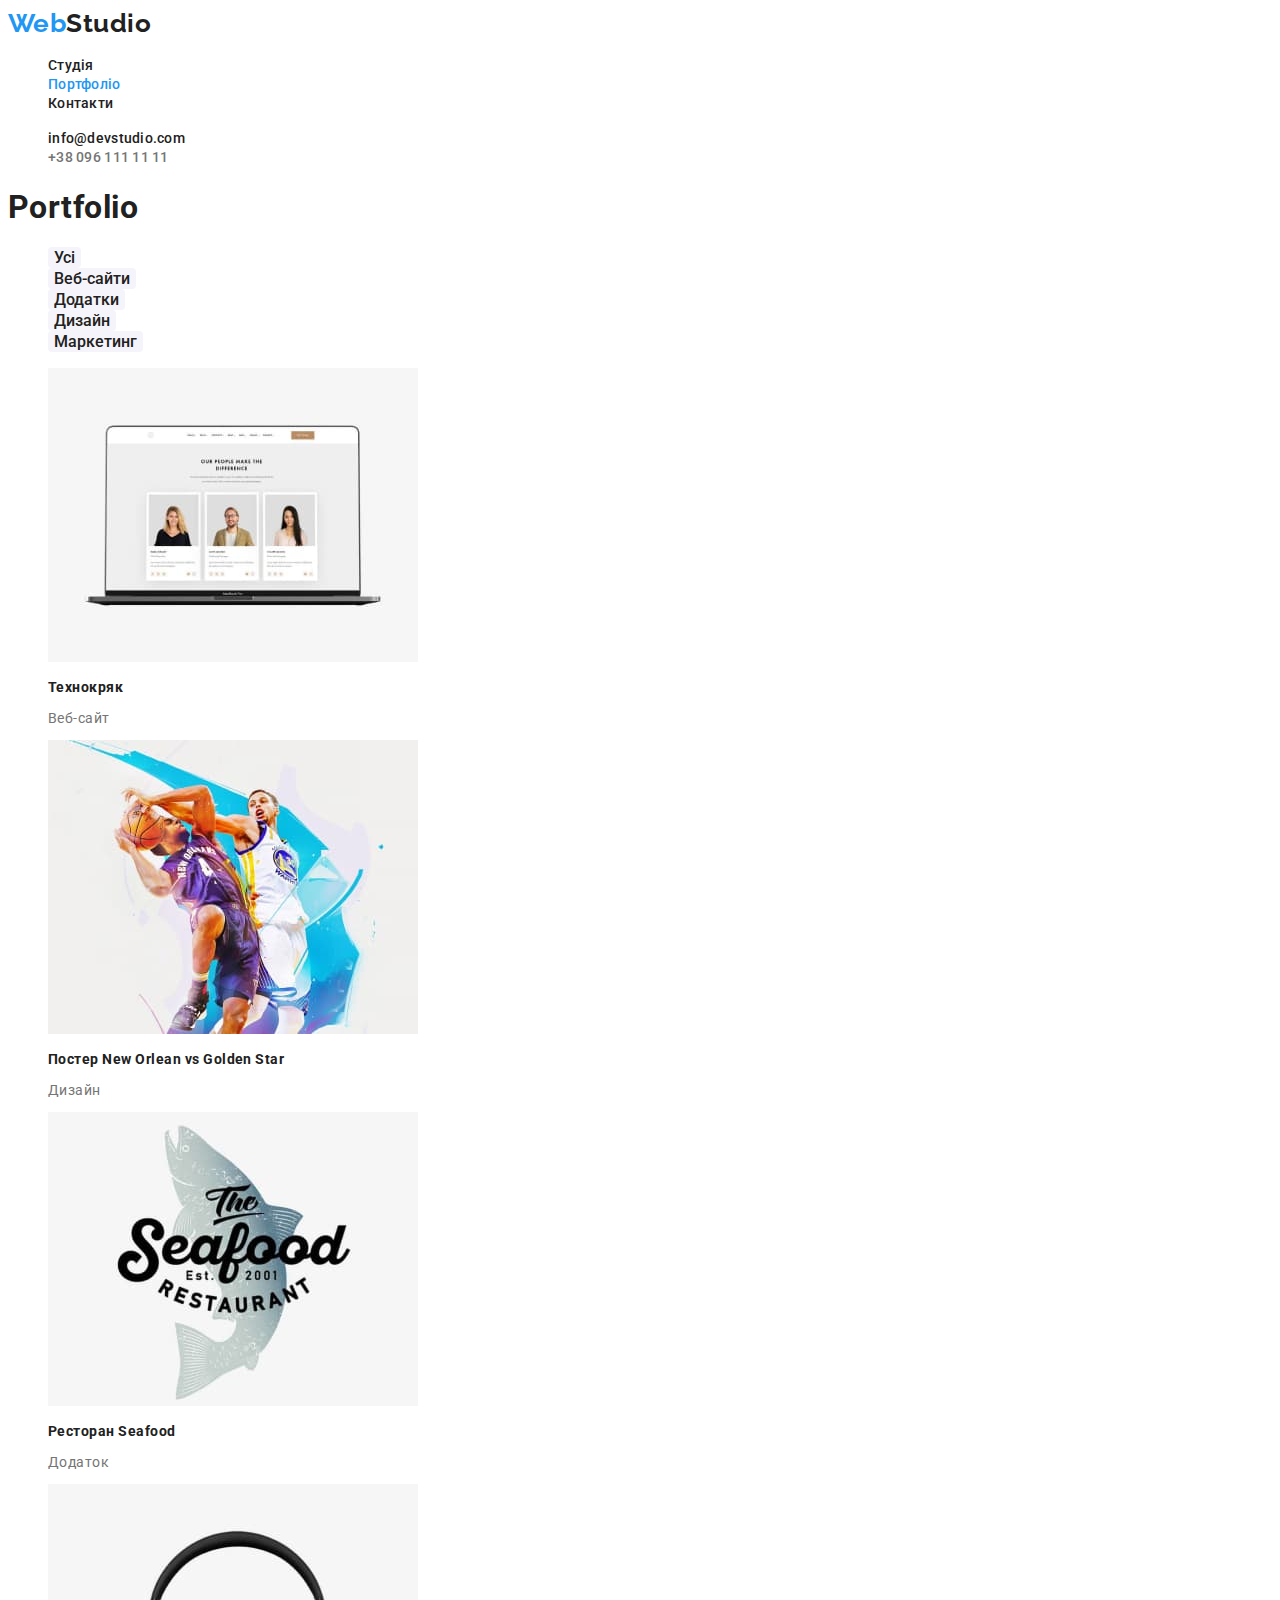
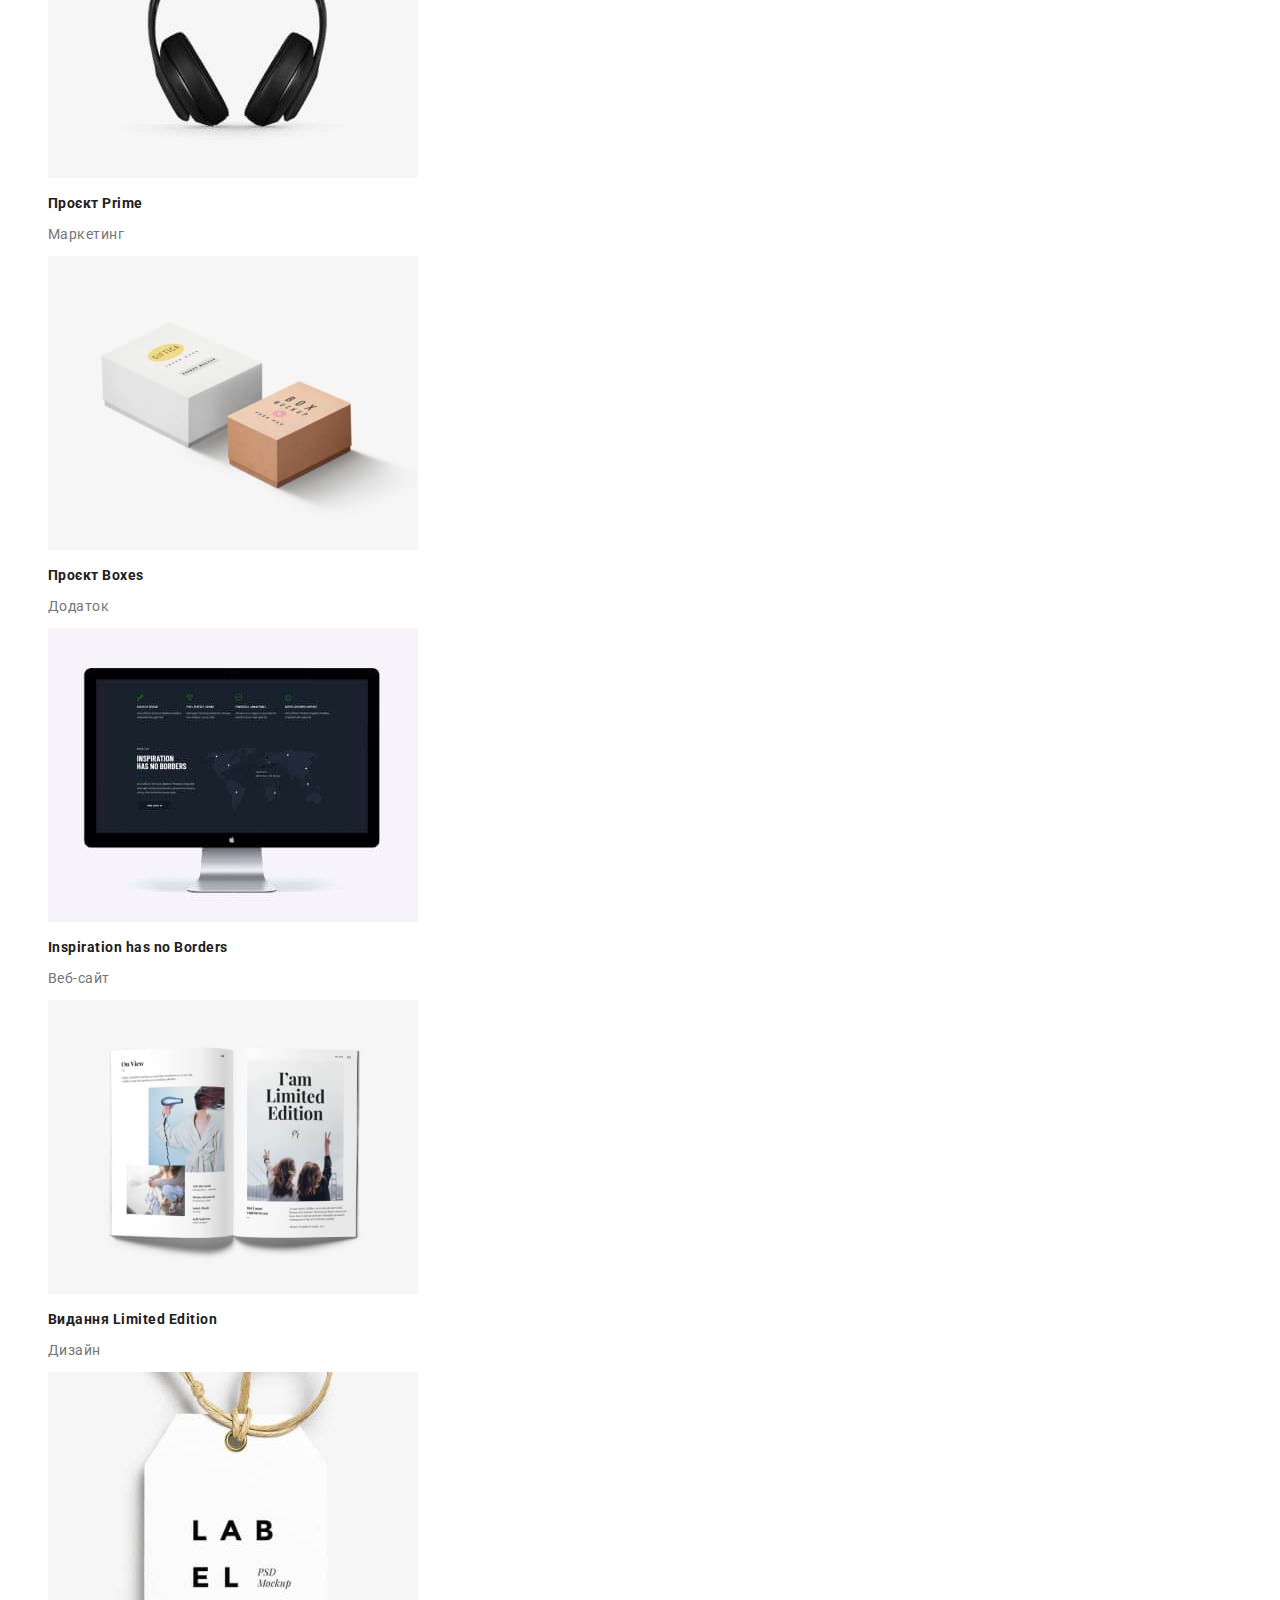
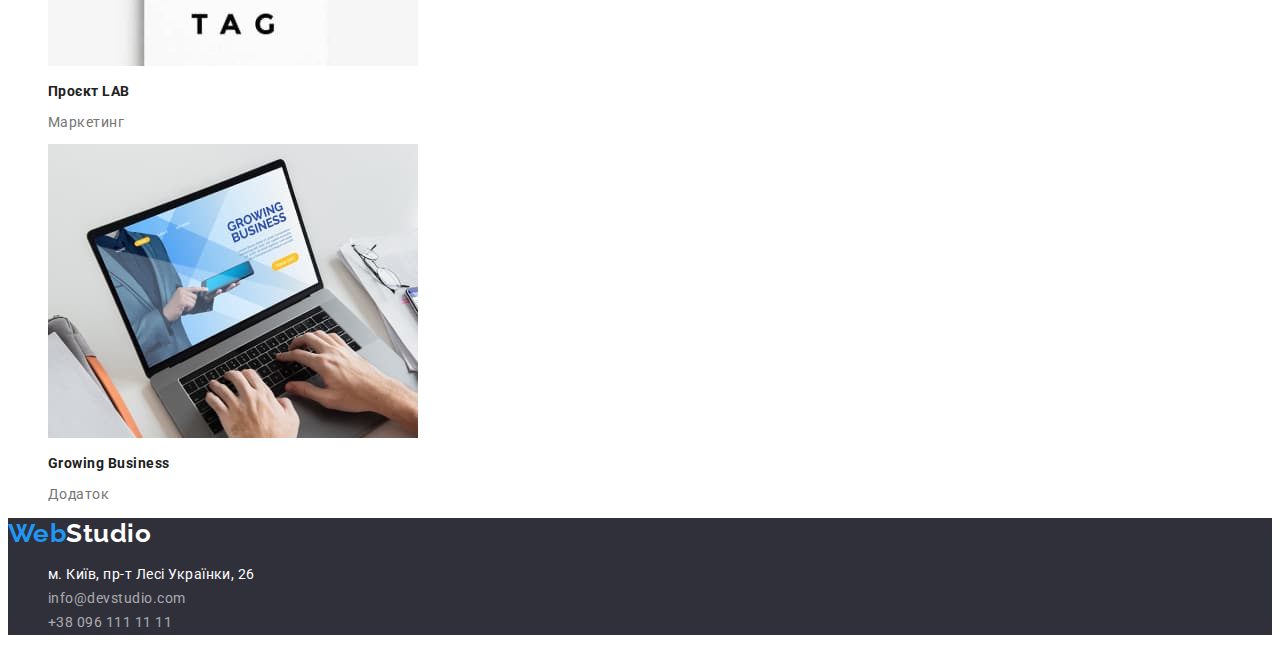
==== Portfolio.html @ ca478232 "update css" ====
<!DOCTYPE html>
<html lang="en">
  <head>
    <meta charset="UTF-8" />
    <meta http-equiv="X-UA-Compatible" content="IE=edge" />
    <meta name="viewport" content="width=device-width, initial-scale=1.0" />
    <title>Portfolio</title>
    <link
      href="https://fonts.googleapis.com/css2?family=Raleway:wght@700&family=Roboto:wght@400;500;700;900&display=swap"
      rel="stylesheet"
    />
    <link rel="stylesheet" href="css/styles.css" />
  </head>

  <body>
    <header class="page-header">
      <nav>
        <a href="./index.html" class="logo"> <span class="web">Web</span>Studio </a>

        <ul class="site-nav list">
          <li><a href="./index.html" class="link">Студія</a></li>
          <li><a href="./Portfolio.html" class="link-bright">Портфоліо</a></li>
          <li><a href="" class="link">Контакти</a></li>
        </ul>
      </nav>

      <ul class="contacts-block list">
        <li><a href="mailto:info@devstudio.com" class="contacts-mail">info@devstudio.com</a></li>
        <li><a href="tel:+380961111111" class="contacts-tel">+38 096 111 11 11</a></li>
      </ul>
    </header>

    <main>
      <section class="button-section">
        <h1>Portfolio</h1>
        <ul class="filtr list">
          <li class="filtr-item"><button class="btn" type="button">Усі</button></li>
          <li class="filtr-item"><button class="btn" type="button">Веб-сайти</button></li>
          <li class="filtr-item"><button class="btn" type="button">Додатки</button></li>
          <li class="filtr-item"><button class="btn" type="button">Дизайн</button></li>
          <li class="filtr-item"><button class="btn" type="button">Маркетинг</button></li>
        </ul>
      </section>
      <!-- Портфоліо -->
      <section class="sections">
        <ul class="sections-titl list">
          <li>
            <img src="./images/portfolio/one-our-team.jpg" alt="наша команда" width="370" />
            <h3 class="features-title">Технокряк</h3>
            <p class="features-list">Веб-сайт</p>
          </li>
          <li>
            <img src="./images/portfolio/two-poster.jpg" alt="баскетбольний постер" width="370" />
            <h3 class="features-title">Постер New Orlean vs Golden Star</h3>
            <p class="features-list">Дизайн</p>
          </li>
          <li>
            <img
              src="./images/portfolio/three-restaurant.jpg"
              alt="ресторан морскої їжі"
              width="370"
            />
            <h3 class="features-title">Ресторан Seafood</h3>
            <p class="features-list">Додаток</p>
          </li>
          <li>
            <img src="./images/portfolio/four-headphone.jpg" alt="навушники" width="370" />
            <h3 class="features-title">Проєкт Prime</h3>
            <p class="features-list">Маркетинг</p>
          </li>
          <li>
            <img src="./images/portfolio/five-boxes.jpg" alt="дві коробки" width="370" />
            <h3 class="features-title">Проєкт Boxes</h3>
            <p class="features-list">Додаток</p>
          </li>
          <li>
            <img src="./images/portfolio/six-monitor.jpg" alt="монітор" width="370" />
            <h3 class="features-title">Inspiration has no Borders</h3>
            <p class="features-list">Веб-сайт</p>
          </li>
          <li>
            <img src="./images/portfolio/seven-magazine.jpg" alt="журнал" width="370" />
            <h3 class="features-title">Видання Limited Edition</h3>
            <p class="features-list">Дизайн</p>
          </li>
          <li>
            <img src="./images/portfolio/eight-lab-el-tag.jpg" alt="лабораторія тег" width="370" />
            <h3 class="features-title">Проєкт LAB</h3>
            <p class="features-list">Маркетинг</p>
          </li>
          <li>
            <img src="./images/portfolio/nine-noutbook.jpg" alt="ноутбук" width="370" />
            <h3 class="features-title">Growing Business</h3>
            <p class="features-list">Додаток</p>
          </li>
        </ul>
      </section>
    </main>

    <footer class="footer">
      <a href="./index.html" class="logo"> <span class="web">Web</span>Studio</a>
      <address class="address">
        <ul class="address list">
          <li class="address-item">
            <a
              href="https://goo.gl/maps/YVuSFA7WmC1A45kF6"
              target="_blank"
              rel="noopener noreferrer nofollow"
              class="address-link"
            >
              м. Київ, пр-т Лесі Українки, 26</a
            >
          </li>
          <li>
            <a href="mailto:info@devstudio.com" class="footer-contacts">info@devstudio.com</a>
          </li>
          <li>
            <a href="tel:+380961111111" class="footer-contacts">+38 096 111 11 11</a>
          </li>
        </ul>
      </address>
    </footer>
  </body>
</html>
---- css/styles.css ----
:root {
  --primary-text-color: #212121;
  --title-text-color: #757575;
  --accent-color: #2196f3;
  --primary-white-color: #ffffff;
}

/* основной #212121*/
/* вторичный #757575*/
/* синий #2196F3*/
/* белый #FFFFFF*/
/* прозрачность rgba(255, 255, 255, 0.6)*/

/* для сброса стиля элемента */
.list {
  list-style: none;
}

body {
  background-color: var(--primary-white-color);
  color: var(--primary-text-color);
  font-family: 'Roboto', sans-serif;
  letter-spacing: 0.03em;
}

/* header-logo */

.logo {
  color: var(--primary-text-color);
  font-family: 'Raleway', sans-serif;
  font-weight: 700;
  font-size: 26px;
  line-height: 1.2;
  text-decoration: none;
}

.web {
  color: var(--accent-color);
}

/* header-navigation */
.site-nav .link-bright {
  color: var(--accent-color);

  font-weight: 500;
  font-size: 14px;
  line-height: 1.14;
  letter-spacing: 0.02em;
  text-decoration: none;
}

.site-nav .link-bright:hover,
.site-nav .link-bright:focus {
  color: #212121;
}

.site-nav .link {
  color: var(--primary-text-color);

  font-weight: 500;
  font-size: 14px;
  line-height: 1.14;
  letter-spacing: 0.02em;
  text-decoration: none;
}

.site-nav .link:hover,
.site-nav .link:focus {
  color: var(--accent-color);
}

/* header contacts */
.contacts-block .contacts-mail {
  color: var(--primary-text-color);

  font-weight: 500;
  font-size: 14px;
  line-height: 1.14;
  letter-spacing: 0.02em;
  text-decoration: none;
}

.contacts-block .contacts-mail:hover,
.contacts-block .contacts-mail:focus {
  color: var(--accent-color);
}

.contacts-block .contacts-tel {
  color: #757575;

  font-weight: 500;
  font-size: 14px;
  line-height: 1.14;
  letter-spacing: 0.02em;
  text-decoration: none;
}

.contacts-block .contacts-tel:hover,
.contacts-block .contacts-tel:focus {
  color: var(--accent-color);
}

/* hero */
.hero {
  background: #2f303a;
}
.hero-title {
  color: #ffffff;

  font-weight: 900;
  font-size: 44px;
  line-height: 1.36;
  text-align: center;
  letter-spacing: 0.06em;
}
.hero-button {
  background: var(--accent-color);
  color: var(--primary-white-color);

  font-family: inherit;
  font-style: normal;
  font-weight: 700;
  font-size: 16px;
  line-height: 1.88;

  border-width: 0;
  border-radius: 4px;
}

/* section */

.sections-title {
  color: var(--primary-text-color);

  font-weight: 700;
  font-size: 36px;
  line-height: 1.17px;
  text-align: center;
}
.features-title {
  color: var(--primary-text-color);

  font-weight: 700;
  font-size: 14px;
  line-height: 1.14;
}
.features-list {
  color: var(--title-text-color);

  font-weight: 400;
  font-size: 14px;
  line-height: 1.71x;
}

.team-title {
  color: var(--primary-text-color);

  font-weight: 500;
  font-size: 16px;
  line-height: 1.19;
  text-align: center;
}

.team-list {
  color: var(--title-text-color);

  font-weight: 400;
  font-size: 16px;
  line-height: 1.19;
  text-align: center;
}

/* Кнопки в портфоліо */
.btn {
  background-color: #f5f4fa;
  color: var(--primary-text-color);

  font-family: inherit;
  font-weight: 500;
  font-size: 16px;
  line-height: 1.63x;

  border-width: 0;
  border-radius: 4px;
}

.btn:hover,
.btn:focus {
  background-color: var(--accent-color);
  color: #ffffff;
}

/* footer */
.footer {
  background-color: #2f303a;
}
.footer .logo {
  color: #ffffff;
}

/* address */

.address {
  font-family: 'Roboto';
  font-style: normal;
  font-weight: 400;
  font-size: 14px;
  line-height: 1.71;
}
.address-link {
  color: #ffffff;
  text-decoration: none;
}

.address-link:hover,
.address-link:focus {
  color: var(--accent-color);
}
.footer-contacts {
  text-decoration: none;
  color: rgba(255, 255, 255, 0.6);
}
.footer-contacts:hover,
.footer-contacts:focus {
  color: var(--accent-color);
}
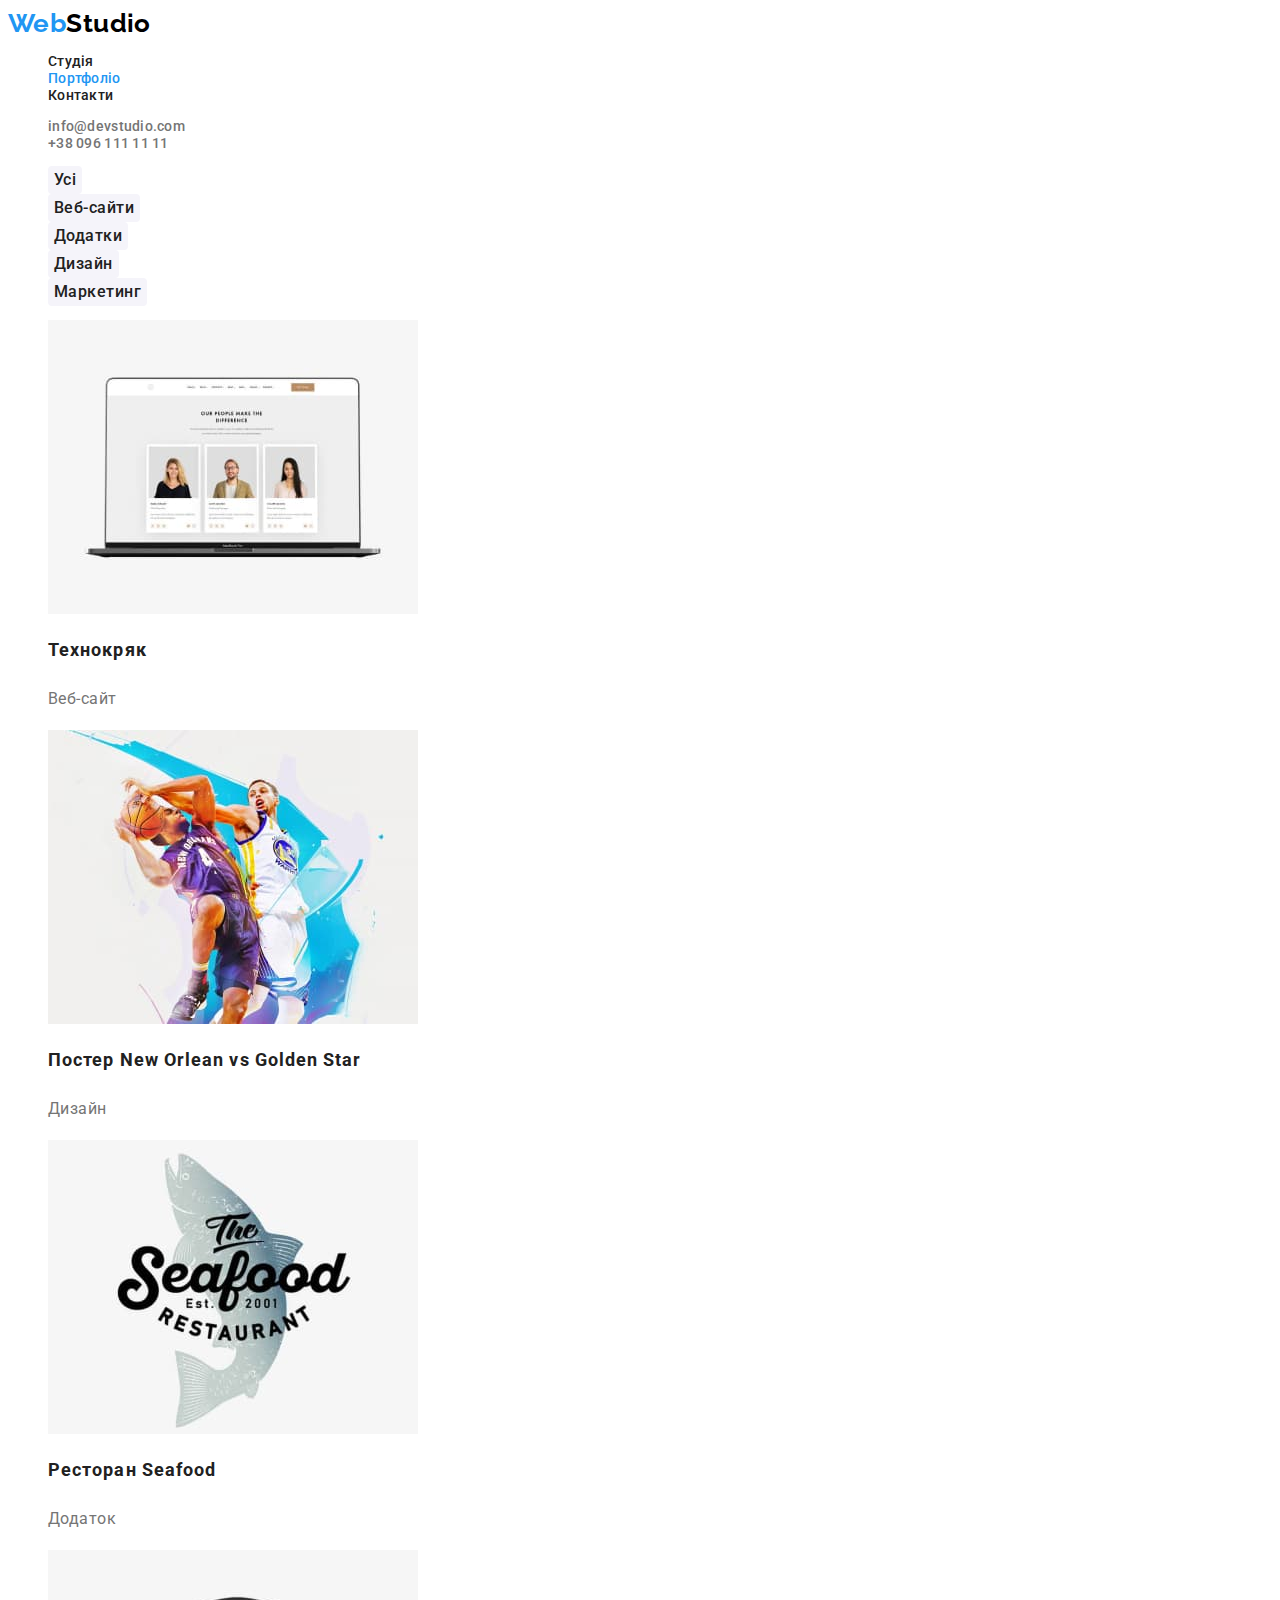
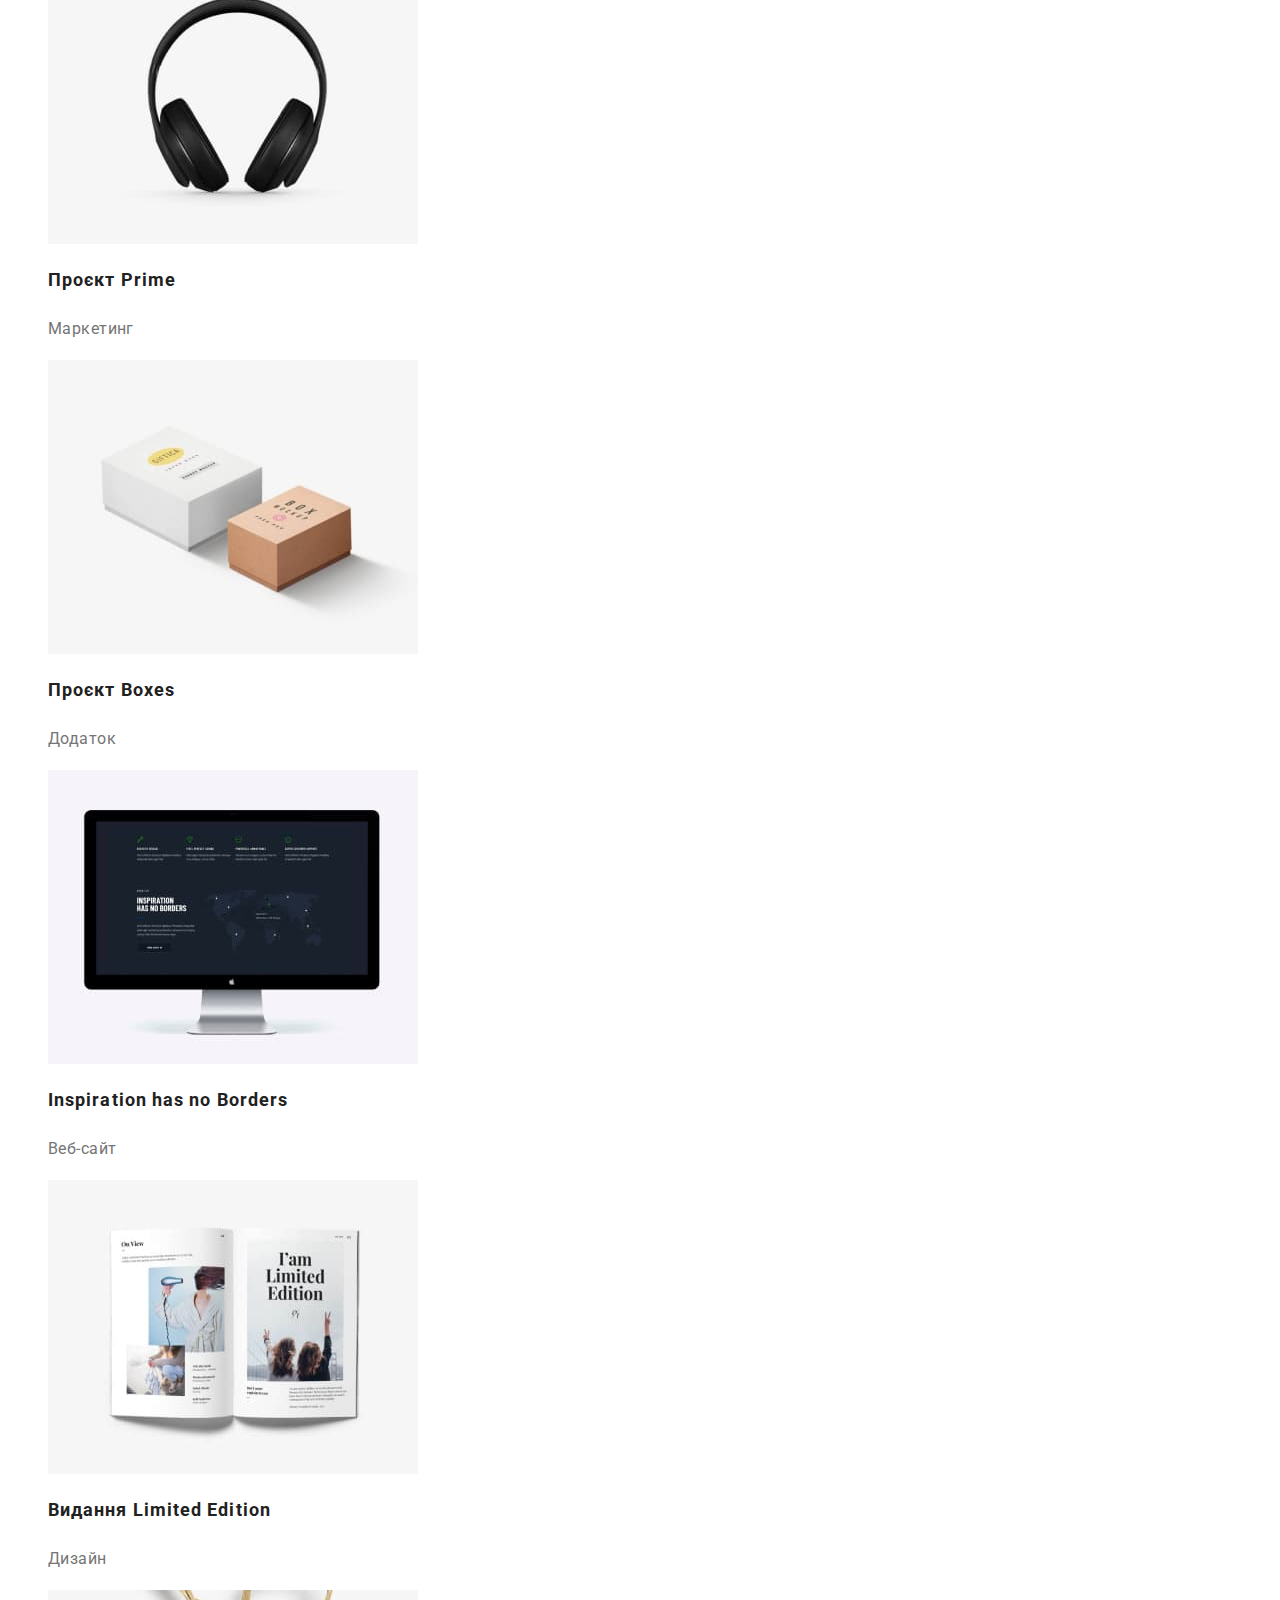
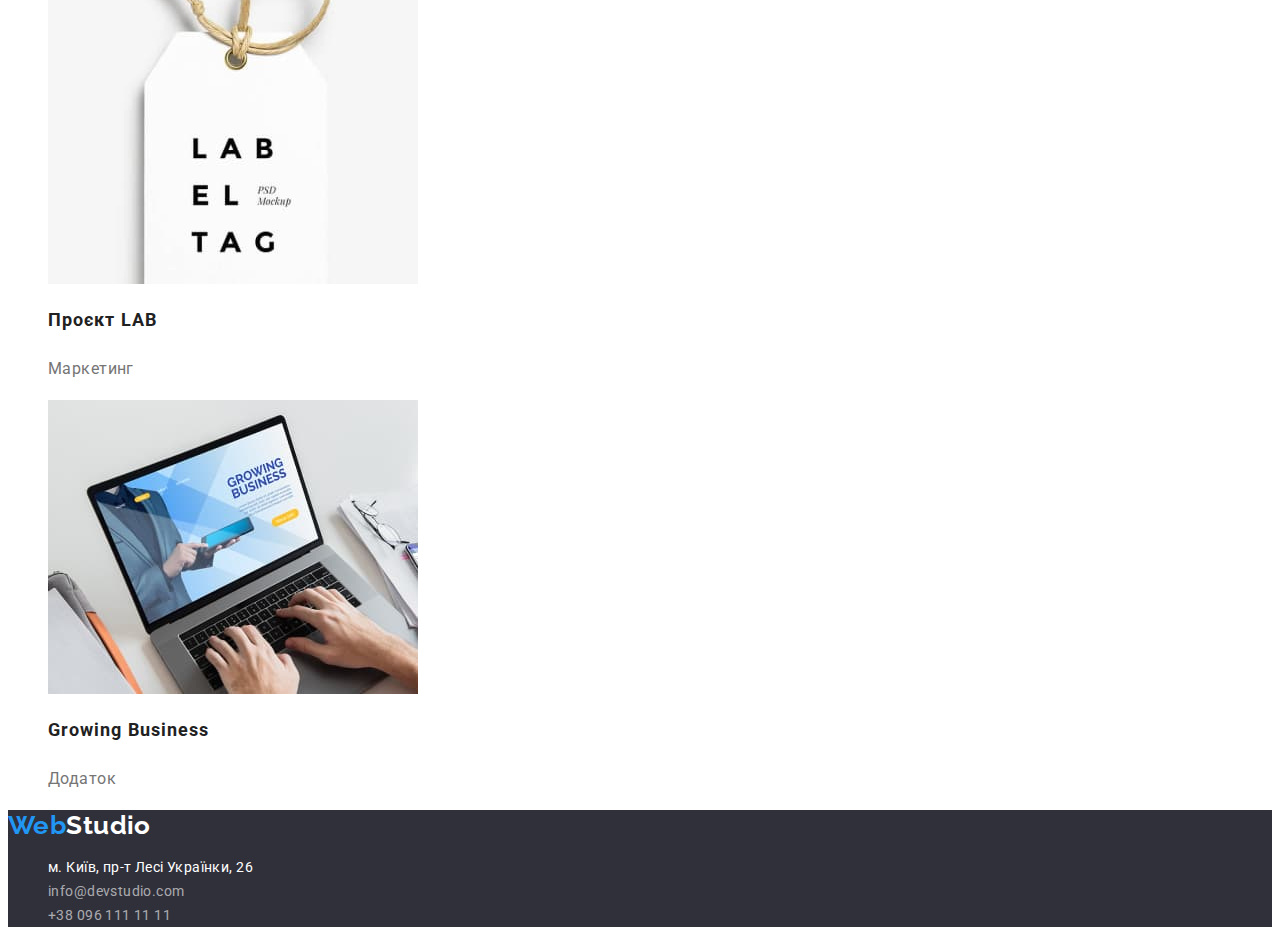
==== commit bf0d7611: "правки" ====
--- a/Portfolio.html
+++ b/Portfolio.html
@@ -25,14 +25,14 @@
       </nav>
 
       <ul class="contacts-block list">
-        <li><a href="mailto:info@devstudio.com" class="contacts-mail">info@devstudio.com</a></li>
-        <li><a href="tel:+380961111111" class="contacts-tel">+38 096 111 11 11</a></li>
+        <li><a href="mailto:info@devstudio.com" class="contacts">info@devstudio.com</a></li>
+        <li><a href="tel:+380961111111" class="contacts">+38 096 111 11 11</a></li>
       </ul>
     </header>
 
     <main>
       <section class="button-section">
-        <h1>Portfolio</h1>
+        <h1 class="visually-hidden">Portfolio</h1>
         <ul class="filtr list">
           <li class="filtr-item"><button class="btn" type="button">Усі</button></li>
           <li class="filtr-item"><button class="btn" type="button">Веб-сайти</button></li>
@@ -42,17 +42,17 @@
         </ul>
       </section>
       <!-- Портфоліо -->
-      <section class="sections">
-        <ul class="sections-titl list">
+      <section class="portfolio">
+        <ul class="portfolio-title list">
           <li>
             <img src="./images/portfolio/one-our-team.jpg" alt="наша команда" width="370" />
-            <h3 class="features-title">Технокряк</h3>
-            <p class="features-list">Веб-сайт</p>
+            <h2 class="portfolio-items">Технокряк</h2>
+            <p class="portfolio-list">Веб-сайт</p>
           </li>
           <li>
             <img src="./images/portfolio/two-poster.jpg" alt="баскетбольний постер" width="370" />
-            <h3 class="features-title">Постер New Orlean vs Golden Star</h3>
-            <p class="features-list">Дизайн</p>
+            <h2 class="portfolio-items">Постер New Orlean vs Golden Star</h2>
+            <p class="portfolio-list">Дизайн</p>
           </li>
           <li>
             <img
@@ -60,38 +60,38 @@
               alt="ресторан морскої їжі"
               width="370"
             />
-            <h3 class="features-title">Ресторан Seafood</h3>
-            <p class="features-list">Додаток</p>
+            <h2 class="portfolio-items">Ресторан Seafood</h2>
+            <p class="portfolio-list">Додаток</p>
           </li>
           <li>
             <img src="./images/portfolio/four-headphone.jpg" alt="навушники" width="370" />
-            <h3 class="features-title">Проєкт Prime</h3>
-            <p class="features-list">Маркетинг</p>
+            <h2 class="portfolio-items">Проєкт Prime</h2>
+            <p class="portfolio-list">Маркетинг</p>
           </li>
           <li>
             <img src="./images/portfolio/five-boxes.jpg" alt="дві коробки" width="370" />
-            <h3 class="features-title">Проєкт Boxes</h3>
-            <p class="features-list">Додаток</p>
+            <h2 class="portfolio-items">Проєкт Boxes</h2>
+            <p class="portfolio-list">Додаток</p>
           </li>
           <li>
             <img src="./images/portfolio/six-monitor.jpg" alt="монітор" width="370" />
-            <h3 class="features-title">Inspiration has no Borders</h3>
-            <p class="features-list">Веб-сайт</p>
+            <h2 class="portfolio-items">Inspiration has no Borders</h2>
+            <p class="portfolio-list">Веб-сайт</p>
           </li>
           <li>
             <img src="./images/portfolio/seven-magazine.jpg" alt="журнал" width="370" />
-            <h3 class="features-title">Видання Limited Edition</h3>
-            <p class="features-list">Дизайн</p>
+            <h2 class="portfolio-items">Видання Limited Edition</h2>
+            <p class="portfolio-list">Дизайн</p>
           </li>
           <li>
             <img src="./images/portfolio/eight-lab-el-tag.jpg" alt="лабораторія тег" width="370" />
-            <h3 class="features-title">Проєкт LAB</h3>
-            <p class="features-list">Маркетинг</p>
+            <h2 class="portfolio-items">Проєкт LAB</h2>
+            <p class="portfolio-list">Маркетинг</p>
           </li>
           <li>
             <img src="./images/portfolio/nine-noutbook.jpg" alt="ноутбук" width="370" />
-            <h3 class="features-title">Growing Business</h3>
-            <p class="features-list">Додаток</p>
+            <h2 class="portfolio-items">Growing Business</h2>
+            <p class="portfolio-list">Додаток</p>
           </li>
         </ul>
       </section>
--- a/css/styles.css
+++ b/css/styles.css
@@ -1,15 +1,14 @@
 :root {
   --primary-text-color: #212121;
+  --primary-white-color: #ffffff;
   --title-text-color: #757575;
   --accent-color: #2196f3;
-  --primary-white-color: #ffffff;
-}
-
-/* основной #212121*/
-/* вторичный #757575*/
-/* синий #2196F3*/
-/* белый #FFFFFF*/
-/* прозрачность rgba(255, 255, 255, 0.6)*/
+  --background-body-portfolio: #eeeeee;
+  --logo-studio-color: #000000;
+  --background-team: #f5f4fa;
+  --background-hero-footer: #2f303a;
+  --footer-address-color: rgba(255, 255, 255, 0.6);
+}
 
 /* для сброса стиля элемента */
 .list {
@@ -20,13 +19,14 @@
   background-color: var(--primary-white-color);
   color: var(--primary-text-color);
   font-family: 'Roboto', sans-serif;
+  font-size: 14px;
   letter-spacing: 0.03em;
 }
 
 /* header-logo */
 
 .logo {
-  color: var(--primary-text-color);
+  color: var(--logo-studio-color);
   font-family: 'Raleway', sans-serif;
   font-weight: 700;
   font-size: 26px;
@@ -51,7 +51,7 @@
 
 .site-nav .link-bright:hover,
 .site-nav .link-bright:focus {
-  color: #212121;
+  color: var(--primary-text-color);
 }
 
 .site-nav .link {
@@ -70,8 +70,9 @@
 }
 
 /* header contacts */
-.contacts-block .contacts-mail {
-  color: var(--primary-text-color);
+
+.contacts-block .contacts {
+  color: var(--title-text-color);
 
   font-weight: 500;
   font-size: 14px;
@@ -80,32 +81,17 @@
   text-decoration: none;
 }
 
-.contacts-block .contacts-mail:hover,
-.contacts-block .contacts-mail:focus {
-  color: var(--accent-color);
-}
-
-.contacts-block .contacts-tel {
-  color: #757575;
-
-  font-weight: 500;
-  font-size: 14px;
-  line-height: 1.14;
-  letter-spacing: 0.02em;
-  text-decoration: none;
-}
-
-.contacts-block .contacts-tel:hover,
-.contacts-block .contacts-tel:focus {
+.contacts-block .contacts:hover,
+.contacts-block .contacts:focus {
   color: var(--accent-color);
 }
 
 /* hero */
 .hero {
-  background: #2f303a;
+  background: var(--background-hero-footer);
 }
 .hero-title {
-  color: #ffffff;
+  color: var(--primary-white-color);
 
   font-weight: 900;
   font-size: 44px;
@@ -118,11 +104,12 @@
   color: var(--primary-white-color);
 
   font-family: inherit;
-  font-style: normal;
   font-weight: 700;
   font-size: 16px;
   line-height: 1.88;
 
+  letter-spacing: 0.06em;
+  cursor: pointer;
   border-width: 0;
   border-radius: 4px;
 }
@@ -134,7 +121,7 @@
 
   font-weight: 700;
   font-size: 36px;
-  line-height: 1.17px;
+  line-height: 1.17;
   text-align: center;
 }
 .features-title {
@@ -148,8 +135,7 @@
   color: var(--title-text-color);
 
   font-weight: 400;
-  font-size: 14px;
-  line-height: 1.71x;
+  line-height: 1.71;
 }
 
 .team-title {
@@ -168,18 +154,39 @@
   font-size: 16px;
   line-height: 1.19;
   text-align: center;
+}
+
+.sections-team {
+  background-color: var(--background-team);
+}
+/* Портфоліо */
+.portfolio-items {
+  color: var(--primary-text-color);
+
+  font-weight: 700;
+  font-size: 18px;
+  line-height: 2;
+  letter-spacing: 0.06em;
+}
+
+.portfolio-list {
+  color: var(--title-text-color);
+
+  font-weight: 400;
+  font-size: 16px;
+  line-height: 1.88;
 }
 
 /* Кнопки в портфоліо */
 .btn {
-  background-color: #f5f4fa;
-  color: var(--primary-text-color);
-
+  background-color: var(--background-team);
+  color: var(--primary-text-color);
   font-family: inherit;
   font-weight: 500;
   font-size: 16px;
-  line-height: 1.63x;
-
+  line-height: 1.63;
+  letter-spacing: 0.03em;
+  cursor: pointer;
   border-width: 0;
   border-radius: 4px;
 }
@@ -187,18 +194,16 @@
 .btn:hover,
 .btn:focus {
   background-color: var(--accent-color);
-  color: #ffffff;
+  color: var(--primary-white-color);
 }
 
 /* footer */
 .footer {
-  background-color: #2f303a;
+  background-color: var(--background-hero-footer);
 }
 .footer .logo {
-  color: #ffffff;
-}
-
-/* address */
+  color: var(--primary-white-color);
+}
 
 .address {
   font-family: 'Roboto';
@@ -208,7 +213,7 @@
   line-height: 1.71;
 }
 .address-link {
-  color: #ffffff;
+  color: var(--primary-white-color);
   text-decoration: none;
 }
 
@@ -224,3 +229,18 @@
 .footer-contacts:focus {
   color: var(--accent-color);
 }
+
+/* скрытый заголовок */
+.visually-hidden {
+  position: absolute;
+  width: 1px;
+  height: 1px;
+  margin: -1px;
+  border: 0;
+  padding: 0;
+
+  white-space: nowrap;
+  clip-path: inset(100%);
+  clip: rect(0 0 0 0);
+  overflow: hidden;
+}
